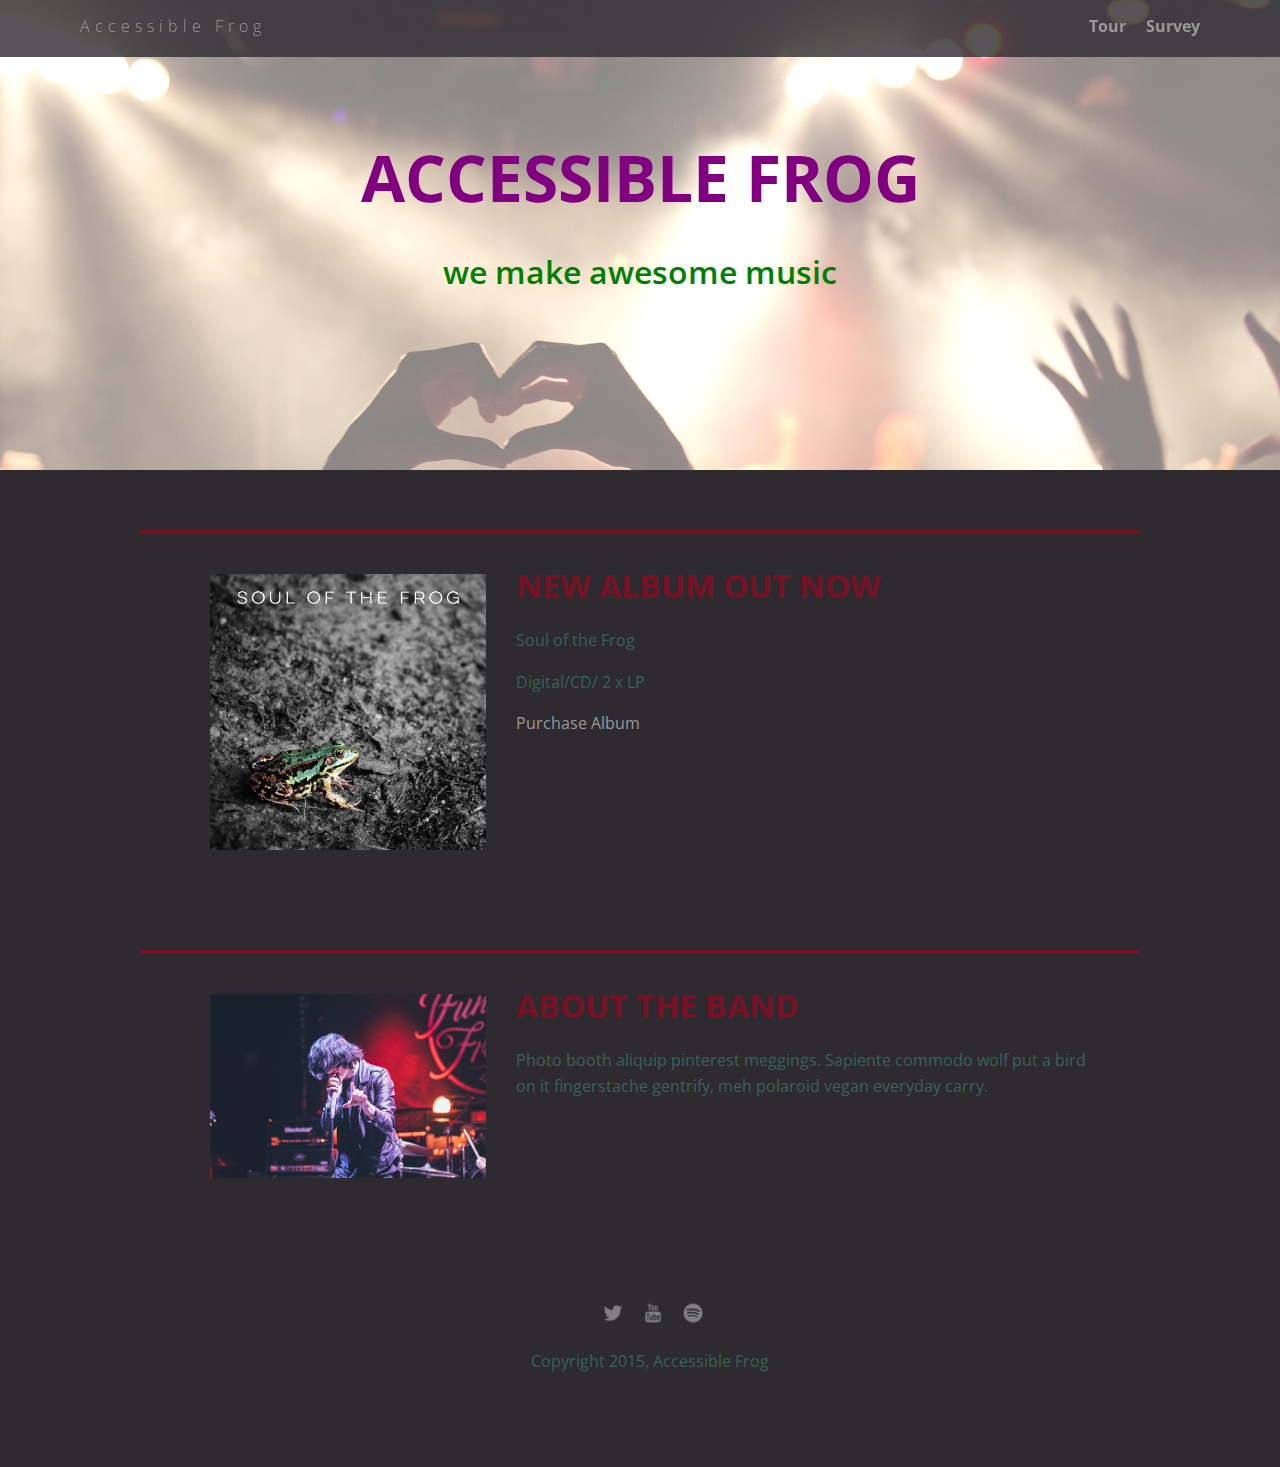
==== index.html @ 10c0a4d9 "styled html text to match header image" ====
<!doctype html>
<html lang="en">
  <head>
	  <meta charset="utf-8">
	  <link href="css/styles.css" rel="stylesheet" type="text/css" />
	  <meta name="viewport" content="width=device-width, initial-scale=1, maximum-scale=1, user-scalable=0"/>
	  <link href='https://fonts.googleapis.com/css?family=Open+Sans:400,300,600' rel='stylesheet' type='text/css'>
	  <title>Accessible Frog</title>
  </head>

  <body>
	<div class="main-nav">
	  <ul class="nav">
		<li class="name"><a href="#">Accessible Frog</a></li>
		<li><a href="tour.html">Tour</a></li>
		<li><a href="survey.html">Survey</a></li>
	  </ul>
	</div>

	<header>
		<h1 class="band-name">Accessible Frog</h1>
		<p class="slogan">we make awesome music</p>
	</header>

	<main>
	  <div class="card">
		<div class="flex">
		  <img class="photo" src= "img/soul_of_the_frog.jpg" alt="soul of the frog album cover">
		  <div class="information">
			<h1 class="heading">New album out now</h1>
			<p>Soul of the Frog</p>
			<p>Digital/CD/ 2 x LP</p>
			<a href="#" class="buy">Purchase Album</a>
		  </div>
		</div>
	  </div>

	  <div class="card">
		<div class="flex">
		  <img class="photo" src= "img/lead_singer.jpg" alt="lead singer on stage">
		  <div class="information">
			<h1 class="heading">About the band</h1>
			<p>Photo booth aliquip pinterest meggings. Sapiente commodo wolf put a bird on it fingerstache gentrify, meh polaroid vegan everyday carry.</p>
		  </div>
		</div>
	  </div>
	</main>

	<footer>
	  <ul>
		<li><a href="#" class="social twitter"></a></li>
		<li><a href="#" class="social youtube"></a></li>
		<li><a href="#" class="social spotify"></a></li>
	  </ul>
	  <p class="copyright">Copyright 2015, Accessible Frog</p>
	</footer>

  </body>
</html>
---- css/styles.css ----
/* Global Layout Set-up */
* {
  box-sizing: border-box;
}

body {
  margin: 0;
  padding: 0;
  text-align: center;
  font-family: 'Open Sans', sans-serif;
  color: #3A6355;
  background: #2d2b30;
}

/* Link Styles */

a {
  text-decoration: none;
  color: #999;
}

a:hover {
  color: #999;
}

/* Section Styles */

h1.band-name {
	color: purple;
	text-transform: uppercase;
	font-size: 4em;
	margin-top: 74px;
}

.slogan {
	color: green;
	font-size: 2em;
	font-weight:600;
	margin-top: -14px;
}

h1 {
  font-size: 2em;
  text-transform: uppercase;
  color: #781125;
  margin-top: 10px;
}

.main-nav {
  width: 100%;
  background: rgba(45, 43, 48, 0.8);
  min-height: 30px;
  padding: 10px;
  position: fixed;
  text-align: center;
}

.nav {
  display: flex;
  justify-content: space-around;
  font-weight: 700;
  list-style-type: none;
  margin: 0 auto;
  padding: 0;
}

.nav .name {
  display: block;
  margin-right: auto;
  color: white;
  letter-spacing: 5px;
}

.nav li {
  padding: 5px 10px 10px 10px;
}

.nav a {
  transition: all .5s;
}

.nav a:hover {
  color: white
}

header {
  text-align: center;
  background: url('../img/concert02_no_text.jpg') no-repeat top center ;
  background-size: cover;
  overflow: hidden;
  padding-top: 60px;
  height: 350px;
}

.tag {
  color: black;
  padding: 10px;
  letter-spacing: 5px;
}

.name{
  font-weight: 300;
}

header .name{
  font-size: 3em;
}
.tagline {
  font-weight: 600;
  padding: 20px;
  text-transform: uppercase;
  color: #781125
}

.card {
  margin: 30px;
  padding: 20px 40px 40px;
  text-align: left;
  border-top: 4px solid #781125;
  clear: both;
}
.card:hover {
  border-color: #96731A;
}

.photo{
  display: block;
  width: 200px;
  height: 0%;
  margin: 0 auto;
}

.information {
  width: 100%;
  text-align: center;
  /*display: inline-block;
  position: absolute;*/
}

/* Footer styles */

footer {
  width: 100%;
  min-height: 30px;
  padding: 20px 0 40px 20px;
}

footer .copyright {
  top: -8px;
  font-size: .75em;
}

footer ul {
  list-style-type: none;
  margin: 0;
  padding: 0;
}

footer ul li {
  display: inline-block;
}

a.social {
  display: inline-block;
  margin-left: 5px;
  width: 30px;
  height: 30px;
  background-size: 30px 30px;
  opacity: .4;
  transition: all .5s;
}

a.twitter {
  background-image: url(../img/twitter-32.png);
}

a.youtube {
  background-image: url(../img/youtube-32.png);
}

a.spotify {
  background-image: url(../img/spotify-32.png);
}

a.social:hover {
  opacity: 1;
}
.clearfix {
  clear: both;
}

/* Styles for larger screens */
@media screen and (min-width: 840px) {

  .flex {
	display: -ms-flexbox;      /* TWEENER - IE 10 */
	display: flex;
	max-width: 1200px;
	-ms-flex-pack: distribute;
  }

  header {
	min-height: 470px;
  }

  .nav {
	max-width: 1200px;
	padding: 0 30px;
  }


  main {
	padding-top: 20px;
  }

  main p {
	line-height: 1.6em;
  }

  .card{
	margin: 40px auto;
	padding: 20px 40px 40px;
	width: 80%;
	max-width: 1000px;
  }

  .photo{
	width: 30%;
	margin: 20px 30px;
  }

  .information{
	text-align: left;
  }

  footer {
	font-size: 1.3em;
	max-width: 1200px;
	margin: 40px auto;
  }
}
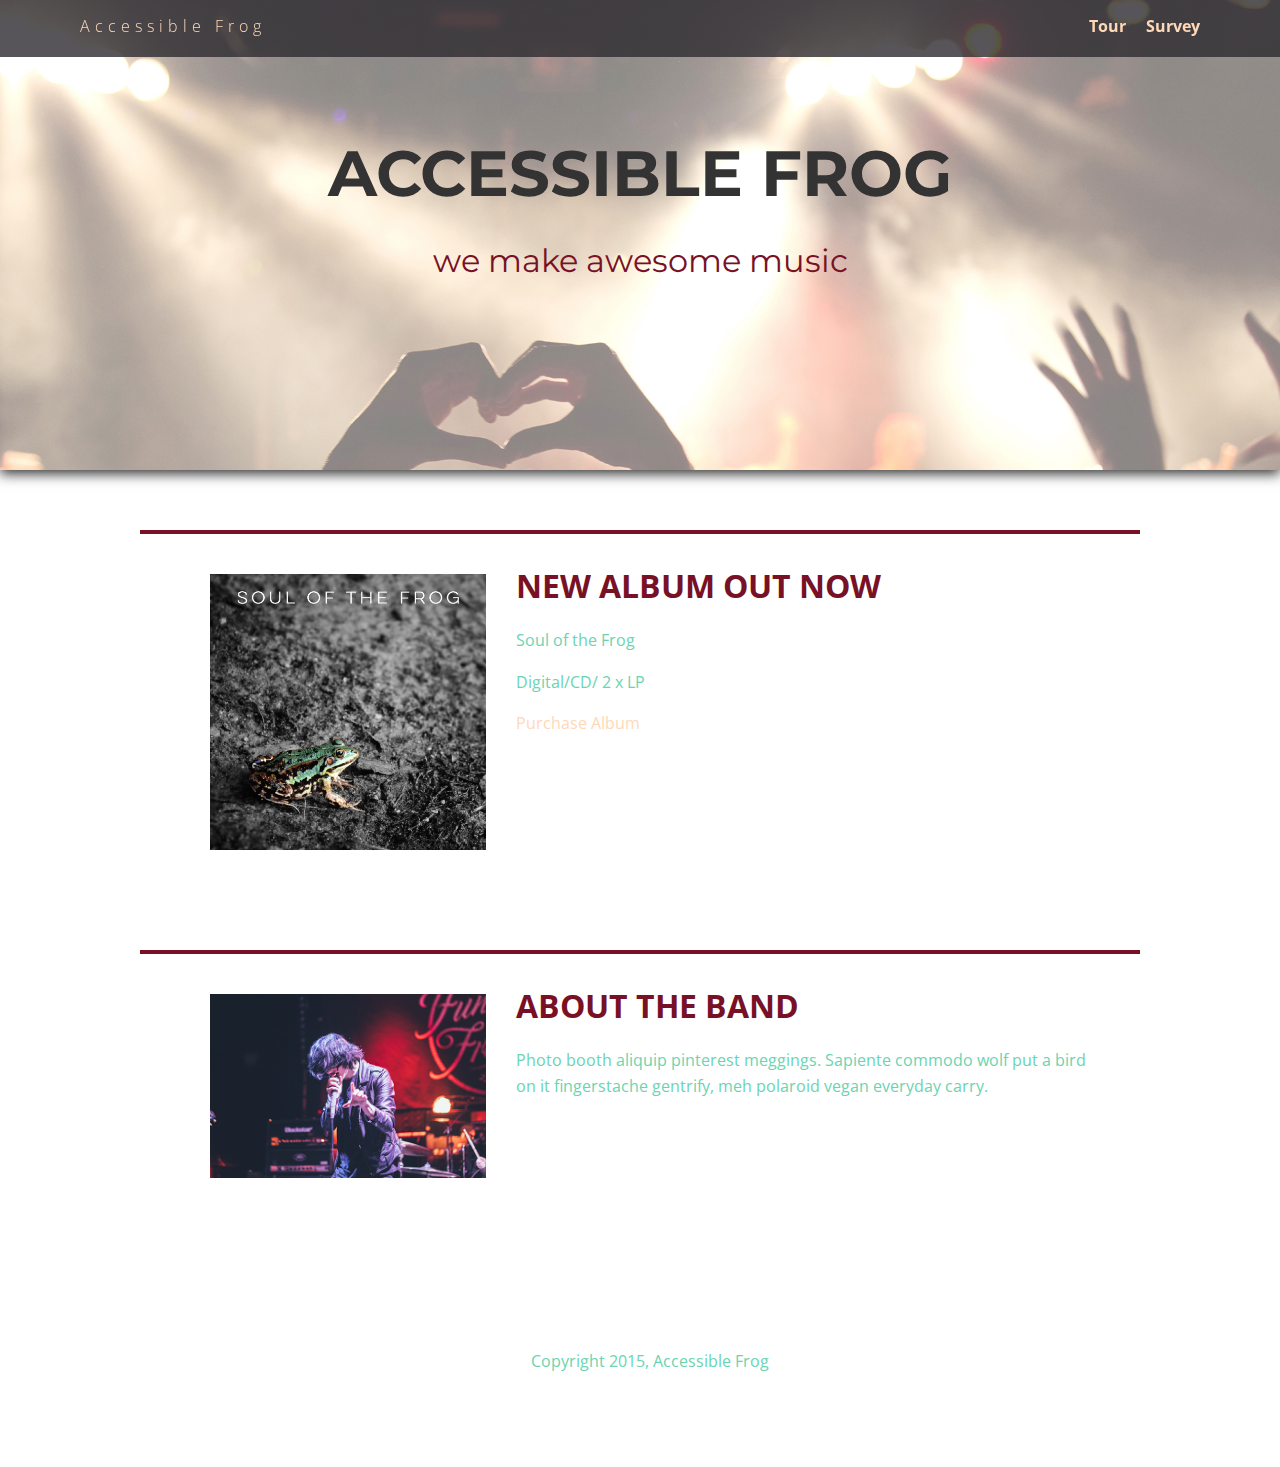
==== commit 0c21dbb9: "changed colors for better contrast and design" ====
--- a/index.html
+++ b/index.html
@@ -5,6 +5,7 @@
 	  <link href="css/styles.css" rel="stylesheet" type="text/css" />
 	  <meta name="viewport" content="width=device-width, initial-scale=1, maximum-scale=1, user-scalable=0"/>
 	  <link href='https://fonts.googleapis.com/css?family=Open+Sans:400,300,600' rel='stylesheet' type='text/css'>
+	  <link href="https://fonts.googleapis.com/css?family=Montserrat" rel="stylesheet">
 	  <title>Accessible Frog</title>
   </head>
 
--- a/css/styles.css
+++ b/css/styles.css
@@ -8,8 +8,8 @@
   padding: 0;
   text-align: center;
   font-family: 'Open Sans', sans-serif;
-  color: #3A6355;
-  background: #2d2b30;
+  color: #6AD4B1;
+  background: #ffffff;
 }
 
 /* Link Styles */
@@ -17,27 +17,14 @@
 a {
   text-decoration: none;
   color: #999;
+	color: #ffd8b7;
 }
 
 a:hover {
-  color: #999;
-}
-
-/* Section Styles */
-
-h1.band-name {
-	color: purple;
-	text-transform: uppercase;
-	font-size: 4em;
-	margin-top: 74px;
-}
-
-.slogan {
-	color: green;
-	font-size: 2em;
-	font-weight:600;
-	margin-top: -14px;
-}
+  color: #ffffff;
+}
+
+/* ----- Section Styles ----- */
 
 h1 {
   font-size: 2em;
@@ -45,6 +32,8 @@
   color: #781125;
   margin-top: 10px;
 }
+
+/* Navigation Menu */
 
 .main-nav {
   width: 100%;
@@ -83,14 +72,34 @@
   color: white
 }
 
+/* Header */
+
 header {
-  text-align: center;
-  background: url('../img/concert02_no_text.jpg') no-repeat top center ;
-  background-size: cover;
-  overflow: hidden;
-  padding-top: 60px;
-  height: 350px;
-}
+	font-family: 'Montserrat', sans-serif;
+	text-align: center;
+	background: url('../img/concert02_no_text.jpg') no-repeat top center ;
+	background-size: cover;
+	overflow: hidden;
+	padding-top: 60px;
+	height: 350px;
+/*	border-bottom: 2px solid #333333;*/
+	box-shadow: 0 4px 12px  #333333;
+}
+
+h1.band-name {
+	color: #333333;
+	text-transform: uppercase;
+	font-size: 4em;
+	margin-top: 74px;
+}
+
+.slogan {
+	color: #781125;
+	font-size: 2em;
+	font-weight:400;
+	margin-top: -14px;
+}
+
 
 .tag {
   color: black;
@@ -119,11 +128,13 @@
   border-top: 4px solid #781125;
   clear: both;
 }
+/* REMOVED HOVER COLOR CHANGE SINCE IT'S VISUALLY CONFUSING
 .card:hover {
   border-color: #96731A;
 }
-
-.photo{
+*/
+
+.photo {
   display: block;
   width: 200px;
   height: 0%;
@@ -133,11 +144,9 @@
 .information {
   width: 100%;
   text-align: center;
-  /*display: inline-block;
-  position: absolute;*/
-}
-
-/* Footer styles */
+}
+
+/* ----- Footer Styles ----- */
 
 footer {
   width: 100%;
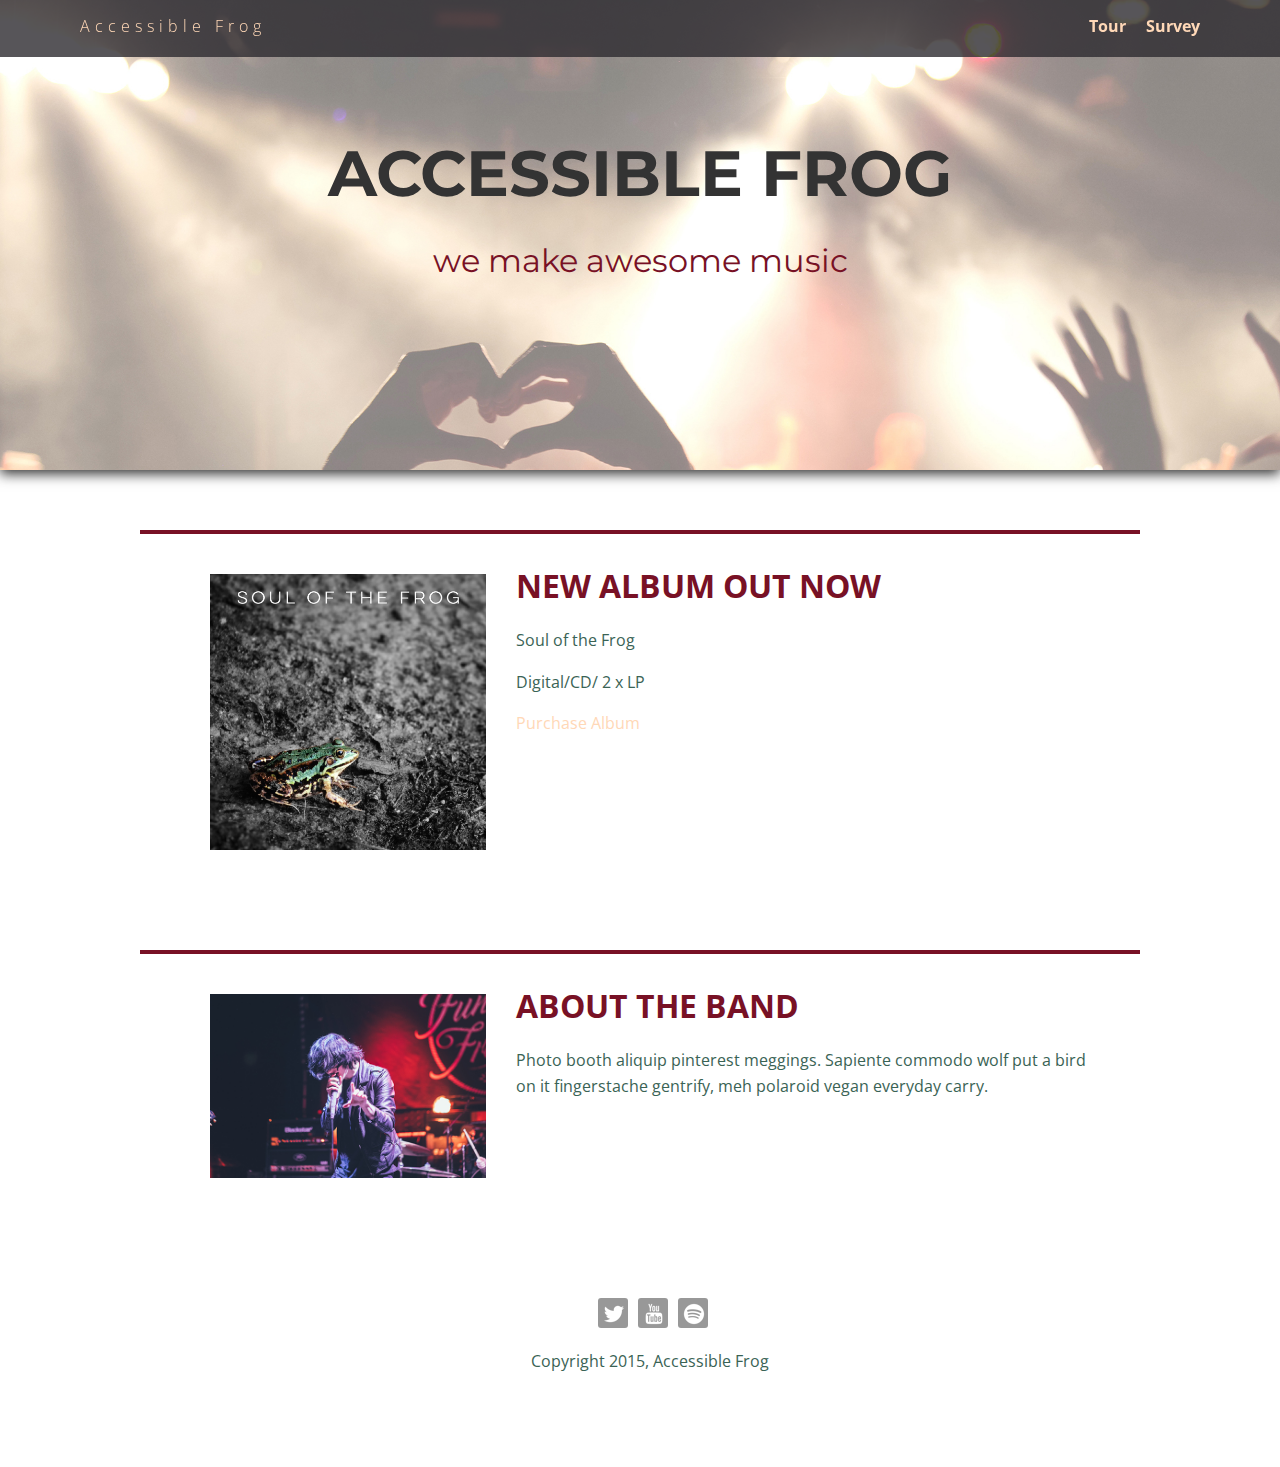
==== commit eaa66b5a: "added aria roles" ====
--- a/index.html
+++ b/index.html
@@ -10,15 +10,15 @@
   </head>
 
   <body>
-	<div class="main-nav">
+	<nav class="main-nav">
 	  <ul class="nav">
 		<li class="name"><a href="#">Accessible Frog</a></li>
 		<li><a href="tour.html">Tour</a></li>
 		<li><a href="survey.html">Survey</a></li>
 	  </ul>
-	</div>
+	</nav>
 
-	<header>
+	<header role="banner">
 		<h1 class="band-name">Accessible Frog</h1>
 		<p class="slogan">we make awesome music</p>
 	</header>
--- a/css/styles.css
+++ b/css/styles.css
@@ -1,27 +1,35 @@
 /* Global Layout Set-up */
 * {
-  box-sizing: border-box;
+	box-sizing: border-box;
+	font-size: 1em;
+}
+
+*:focus {
+	outline: none;
 }
 
 body {
-  margin: 0;
-  padding: 0;
+	margin: 0;
+	padding: 0;
   text-align: center;
   font-family: 'Open Sans', sans-serif;
-  color: #6AD4B1;
+  color: #3A6355;
   background: #ffffff;
 }
 
 /* Link Styles */
 
 a {
-  text-decoration: none;
-  color: #999;
+	text-decoration: none;
 	color: #ffd8b7;
 }
 
 a:hover {
   color: #ffffff;
+}
+
+a:focus {
+
 }
 
 /* ----- Section Styles ----- */
@@ -70,6 +78,11 @@
 
 .nav a:hover {
   color: white
+}
+
+.nav a:focus {
+	color: white;
+	border: 2px solid navy;
 }
 
 /* Header */
@@ -82,7 +95,6 @@
 	overflow: hidden;
 	padding-top: 60px;
 	height: 350px;
-/*	border-bottom: 2px solid #333333;*/
 	box-shadow: 0 4px 12px  #333333;
 }
 
@@ -100,7 +112,6 @@
 	margin-top: -14px;
 }
 
-
 .tag {
   color: black;
   padding: 10px;
@@ -114,6 +125,7 @@
 header .name{
   font-size: 3em;
 }
+
 .tagline {
   font-weight: 600;
   padding: 20px;
@@ -170,13 +182,15 @@
 }
 
 a.social {
-  display: inline-block;
-  margin-left: 5px;
-  width: 30px;
-  height: 30px;
-  background-size: 30px 30px;
-  opacity: .4;
-  transition: all .5s;
+	display: inline-block;
+	margin-left: 5px;
+	width: 30px;
+	height: 30px;
+	background-size: 30px 30px;
+	opacity: .4;
+	transition: all .5s;
+	background: black;
+	border-radius: 3px;
 }
 
 a.twitter {
@@ -191,8 +205,10 @@
   background-image: url(../img/spotify-32.png);
 }
 
-a.social:hover {
-  opacity: 1;
+a.social:hover,
+a.social:focus {
+	opacity: 1;
+	transform: scale(1.1);
 }
 .clearfix {
   clear: both;
@@ -238,7 +254,7 @@
 	margin: 20px 30px;
   }
 
-  .information{
+  .information {
 	text-align: left;
   }
 
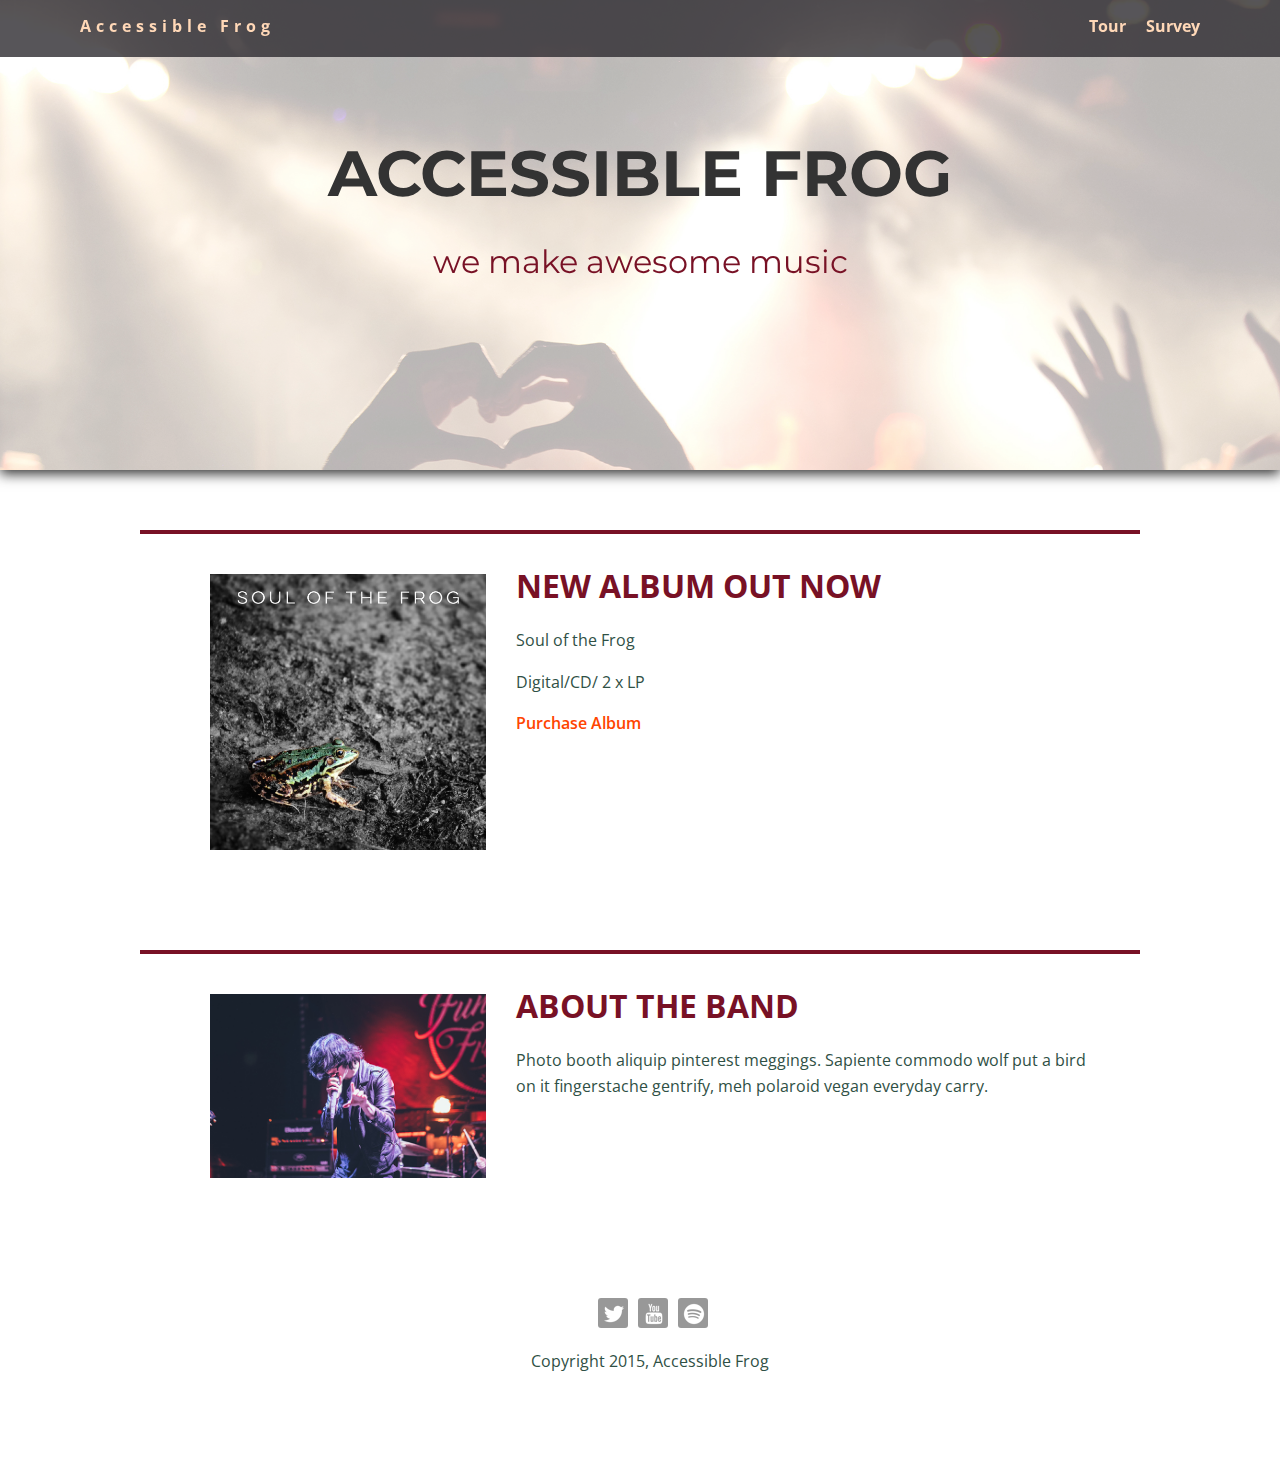
==== commit d99ae17a: "added aria landmarks and labels, validated html and css" ====
--- a/index.html
+++ b/index.html
@@ -10,7 +10,7 @@
   </head>
 
   <body>
-	<nav class="main-nav">
+	<nav class="main-nav" role="navigation">
 	  <ul class="nav">
 		<li class="name"><a href="#">Accessible Frog</a></li>
 		<li><a href="tour.html">Tour</a></li>
@@ -23,26 +23,26 @@
 		<p class="slogan">we make awesome music</p>
 	</header>
 
-	<main>
+	<main role="main">
 	  <div class="card">
 		<div class="flex">
 		  <img class="photo" src= "img/soul_of_the_frog.jpg" alt="soul of the frog album cover">
-		  <div class="information">
-			<h1 class="heading">New album out now</h1>
+		  <section class="information">
+			<h1>New album out now</h1>
 			<p>Soul of the Frog</p>
 			<p>Digital/CD/ 2 x LP</p>
 			<a href="#" class="buy">Purchase Album</a>
-		  </div>
+		  </section>
 		</div>
 	  </div>
 
 	  <div class="card">
 		<div class="flex">
 		  <img class="photo" src= "img/lead_singer.jpg" alt="lead singer on stage">
-		  <div class="information">
-			<h1 class="heading">About the band</h1>
+		  <section class="information">
+			<h1>About the band</h1>
 			<p>Photo booth aliquip pinterest meggings. Sapiente commodo wolf put a bird on it fingerstache gentrify, meh polaroid vegan everyday carry.</p>
-		  </div>
+		  </section>
 		</div>
 	  </div>
 	</main>
@@ -53,7 +53,7 @@
 		<li><a href="#" class="social youtube"></a></li>
 		<li><a href="#" class="social spotify"></a></li>
 	  </ul>
-	  <p class="copyright">Copyright 2015, Accessible Frog</p>
+	  <p class="copyright" role="contentinfo">Copyright 2015, Accessible Frog</p>
 	</footer>
 
   </body>
--- a/css/styles.css
+++ b/css/styles.css
@@ -11,10 +11,10 @@
 body {
 	margin: 0;
 	padding: 0;
-  text-align: center;
-  font-family: 'Open Sans', sans-serif;
-  color: #3A6355;
-  background: #ffffff;
+	text-align: center;
+	font-family: 'Open Sans', sans-serif;
+	color: #2f5045;
+	background: #ffffff;
 }
 
 /* Link Styles */
@@ -26,6 +26,15 @@
 
 a:hover {
   color: #ffffff;
+}
+
+a.buy {
+	color: orangered;
+	font-weight: 600;
+}
+
+a.buy:hover {
+	color: blue;
 }
 
 a:focus {
@@ -90,47 +99,54 @@
 header {
 	font-family: 'Montserrat', sans-serif;
 	text-align: center;
-	background: url('../img/concert02_no_text.jpg') no-repeat top center ;
-	background-size: cover;
 	overflow: hidden;
 	padding-top: 60px;
-	height: 350px;
+	min-height: 350px;
 	box-shadow: 0 4px 12px  #333333;
+	display: block;
+	position: relative;
+}
+
+/* Added pseudo-element in order to reduce the opacity of the background image for better contrast. */
+header:after {
+	content: "";
+	background: url('../img/concert02_no_text.jpg') no-repeat top center;
+	background-size: cover;
+	opacity: .6;
+	position: absolute;
+	padding-top: 60px;
+	overflow: hidden;
+	top: 0;
+	left: 0;
+	bottom: 0;
+	right: 0;
+	z-index: -1;
 }
 
 h1.band-name {
 	color: #333333;
+	text-align: center;
 	text-transform: uppercase;
-	font-size: 4em;
+	font-size: 2em;
+	margin: auto;
 	margin-top: 74px;
+	max-width: 90%;
+	padding: 0;
 }
 
 .slogan {
 	color: #781125;
-	font-size: 2em;
-	font-weight:400;
-	margin-top: -14px;
+	font-size: 1.25em;
+	font-weight: 400;
+	margin: auto;
+	margin-top: 30px;
+	max-width: 70%;
 }
 
 .tag {
   color: black;
   padding: 10px;
   letter-spacing: 5px;
-}
-
-.name{
-  font-weight: 300;
-}
-
-header .name{
-  font-size: 3em;
-}
-
-.tagline {
-  font-weight: 600;
-  padding: 20px;
-  text-transform: uppercase;
-  color: #781125
 }
 
 .card {
@@ -214,7 +230,25 @@
   clear: both;
 }
 
+/* ACCESSIBILITY FEATURES */
+/* Hide Hints */
+.hint {
+	visibility: hidden;
+}
+
+/* ----- MEDIA QUERIES ----- */
 /* Styles for larger screens */
+
+@media screen and (min-width: 350px) {
+	h1.band-name {
+		font-size: 3em;
+	}
+
+	.slogan {
+		font-size: 1.5em;
+	}
+
+}
 @media screen and (min-width: 840px) {
 
   .flex {
@@ -228,6 +262,15 @@
 	min-height: 470px;
   }
 
+	h1.band-name {
+		font-size: 4em;
+		max-width: 90%;
+	}
+
+	.slogan {
+		font-size: 2em;
+	}
+
   .nav {
 	max-width: 1200px;
 	padding: 0 30px;
@@ -249,7 +292,7 @@
 	max-width: 1000px;
   }
 
-  .photo{
+  .photo {
 	width: 30%;
 	margin: 20px 30px;
   }
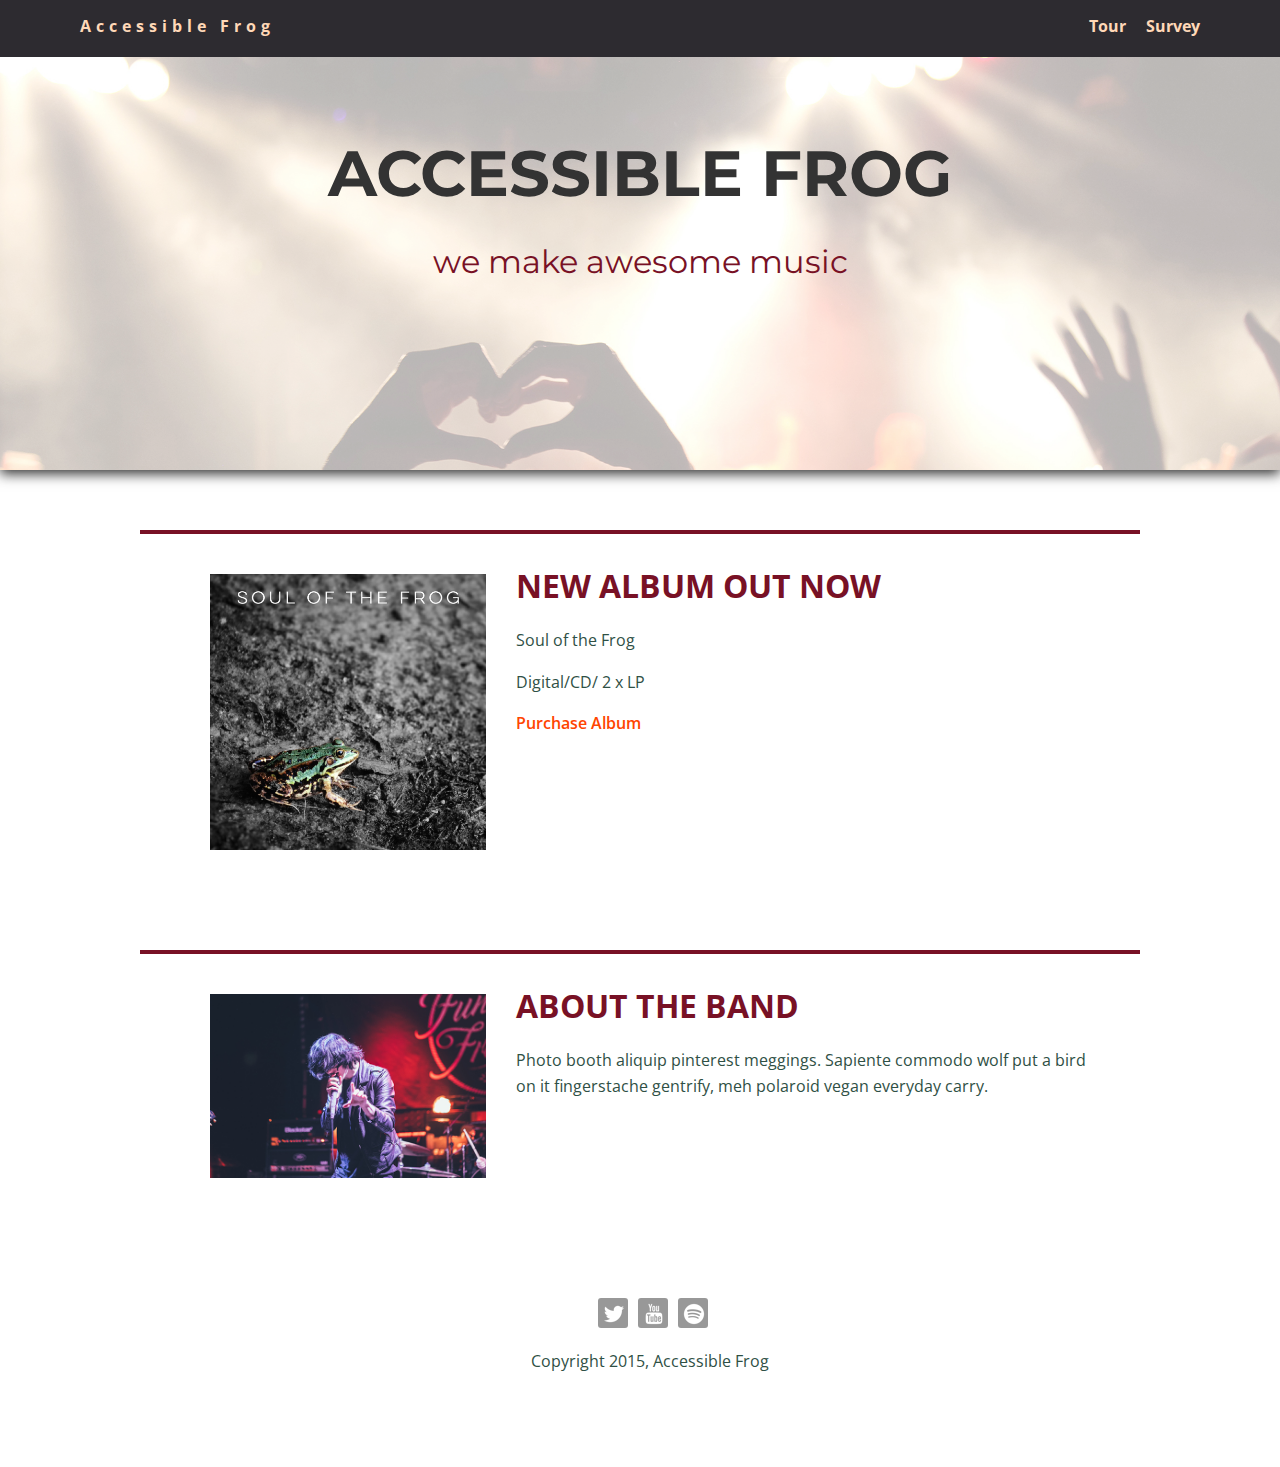
==== commit f1b23ab8: "added titles to social media links on index.html" ====
--- a/index.html
+++ b/index.html
@@ -49,9 +49,9 @@
 
 	<footer>
 	  <ul>
-		<li><a href="#" class="social twitter"></a></li>
-		<li><a href="#" class="social youtube"></a></li>
-		<li><a href="#" class="social spotify"></a></li>
+		<li><a href="#" class="social twitter" title="twitter"></a></li>
+		<li><a href="#" class="social youtube" title="youtube"></a></li>
+		<li><a href="#" class="social spotify" title="spotify"></a></li>
 	  </ul>
 	  <p class="copyright" role="contentinfo">Copyright 2015, Accessible Frog</p>
 	</footer>
--- a/css/styles.css
+++ b/css/styles.css
@@ -37,8 +37,9 @@
 	color: blue;
 }
 
-a:focus {
-
+a.buy:focus {
+	color: blue;
+	border: 1px solid lightblue;
 }
 
 /* ----- Section Styles ----- */
@@ -54,11 +55,12 @@
 
 .main-nav {
   width: 100%;
-  background: rgba(45, 43, 48, 0.8);
+  background: rgba(45, 43, 48, 1);
   min-height: 30px;
   padding: 10px;
   position: fixed;
   text-align: center;
+	z-index: 2;
 }
 
 .nav {
@@ -91,7 +93,7 @@
 
 .nav a:focus {
 	color: white;
-	border: 2px solid navy;
+	border: 2px solid lightblue;
 }
 
 /* Header */
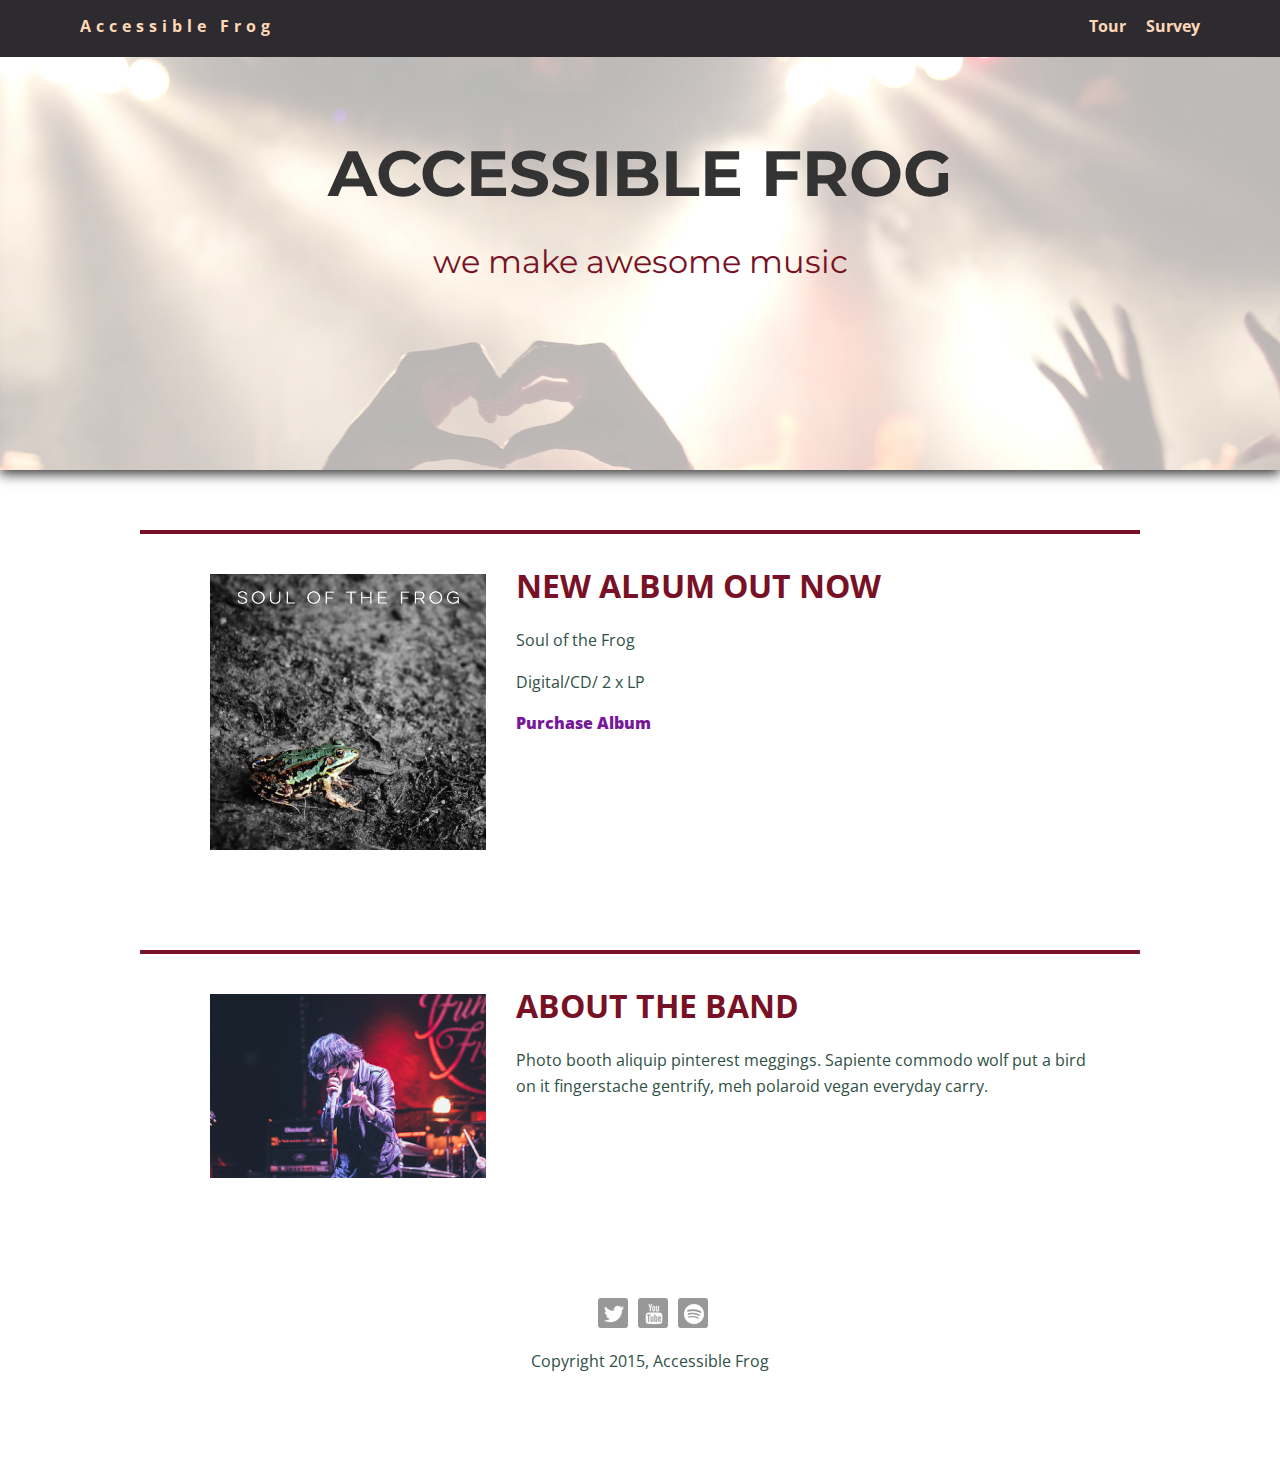
==== commit 4625b780: "added dummy links to social media" ====
--- a/index.html
+++ b/index.html
@@ -49,9 +49,9 @@
 
 	<footer>
 	  <ul>
-		<li><a href="#" class="social twitter" title="twitter"></a></li>
-		<li><a href="#" class="social youtube" title="youtube"></a></li>
-		<li><a href="#" class="social spotify" title="spotify"></a></li>
+		<li><a href="http://www.twitter.com/accessiblefrog" class="social twitter" title="twitter"></a></li>
+		<li><a href="http://www.youtube.com/accessiblefrogband" class="social youtube" title="youtube"></a></li>
+		<li><a href="http://www.spotify.com/accessiblefrog" class="social spotify" title="spotify"></a></li>
 	  </ul>
 	  <p class="copyright" role="contentinfo">Copyright 2015, Accessible Frog</p>
 	</footer>
--- a/css/styles.css
+++ b/css/styles.css
@@ -29,16 +29,16 @@
 }
 
 a.buy {
-	color: orangered;
-	font-weight: 600;
+	color: #771899;
+	font-weight: 800;
 }
 
 a.buy:hover {
-	color: blue;
+	color: #006000;
 }
 
 a.buy:focus {
-	color: blue;
+	color: #006000;
 	border: 1px solid lightblue;
 }
 
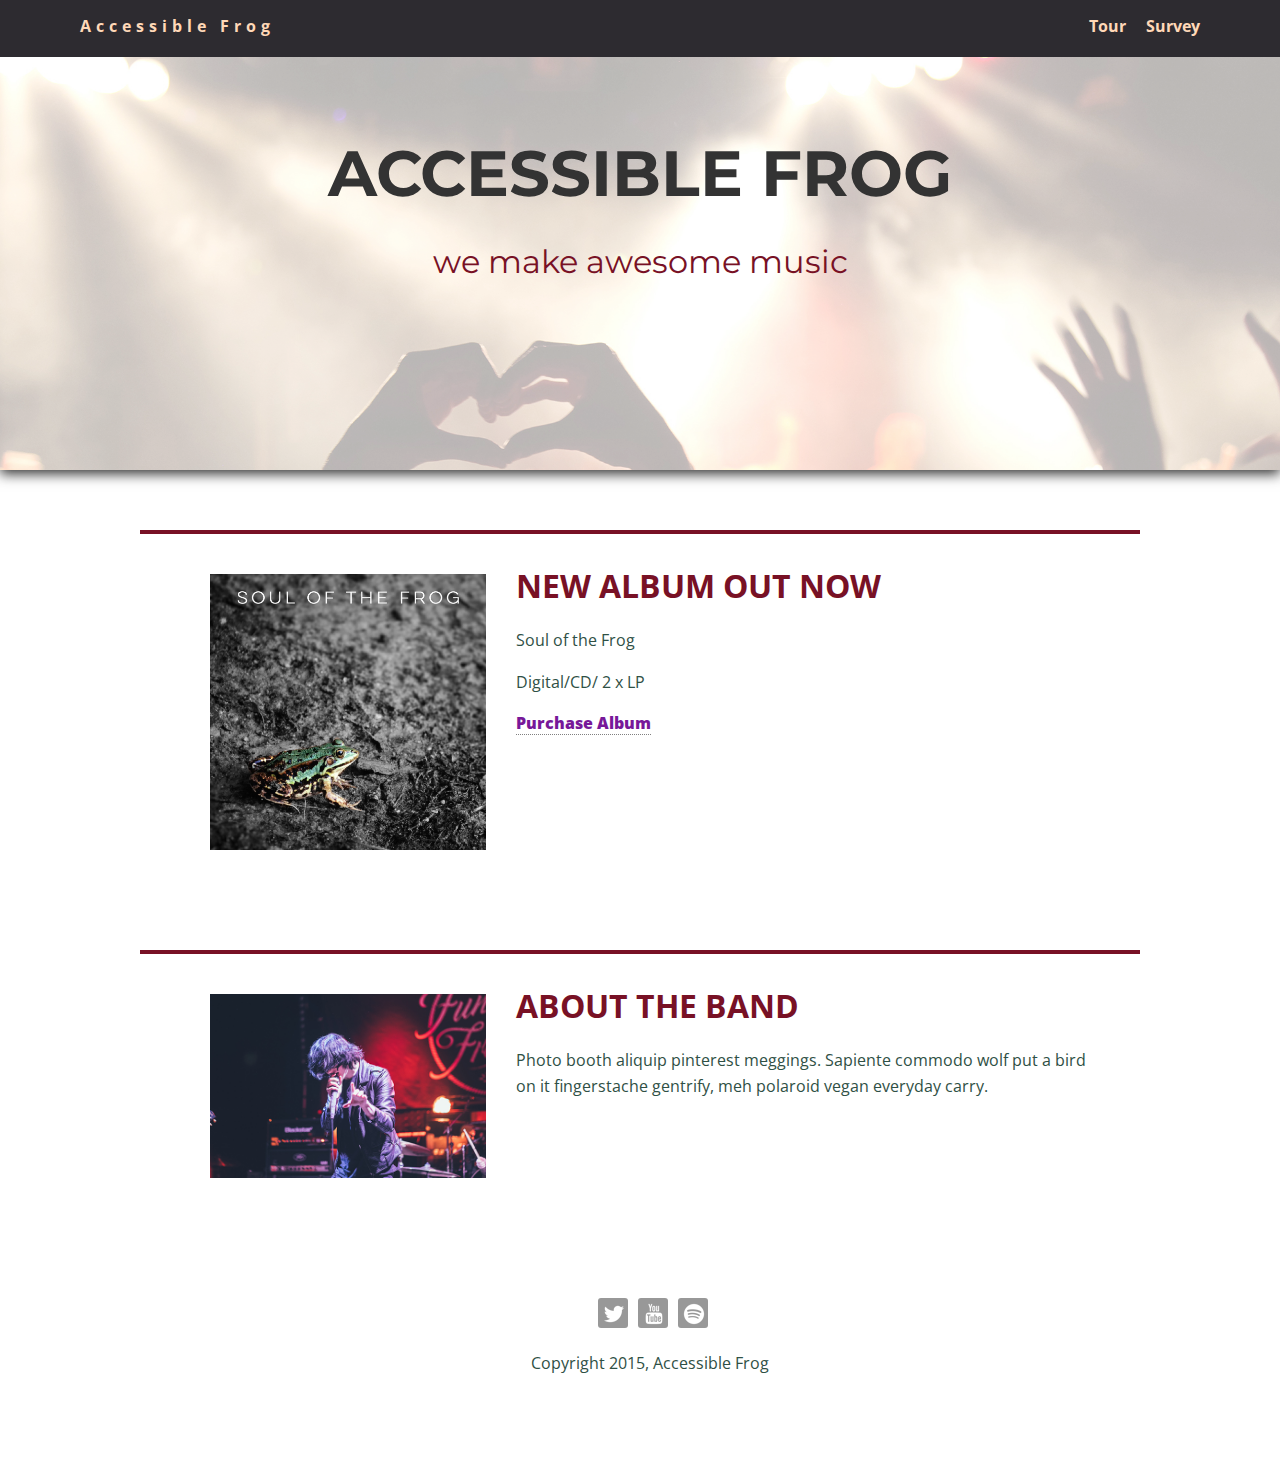
==== commit 4ae42751: "redid work that was erased -- grr" ====
--- a/index.html
+++ b/index.html
@@ -49,9 +49,9 @@
 
 	<footer>
 	  <ul>
-		<li><a href="http://www.twitter.com/accessiblefrog" class="social twitter" title="twitter"></a></li>
-		<li><a href="http://www.youtube.com/accessiblefrogband" class="social youtube" title="youtube"></a></li>
-		<li><a href="http://www.spotify.com/accessiblefrog" class="social spotify" title="spotify"></a></li>
+		<li><a href="http://www.twitter.com/accessiblefrog" class="social twitter"><img src="img/twitter-32.png" alt="twitter icon" title="twitter"></a></li>
+		<li><a href="http://www.youtube.com/accessiblefrogband" class="social youtube"><img src= "img/youtube-32.png" alt="youtube icon"  title="youtube"></a></li>
+		<li><a href="http://www.spotify.com/accessiblefrog" class="social spotify"><img src= "img/spotify-32.png" alt="spotify icon" title="spotify"></a></li>
 	  </ul>
 	  <p class="copyright" role="contentinfo">Copyright 2015, Accessible Frog</p>
 	</footer>
--- a/css/styles.css
+++ b/css/styles.css
@@ -30,6 +30,7 @@
 
 a.buy {
 	color: #771899;
+	border-bottom: 1px dotted grey;
 	font-weight: 800;
 }
 
@@ -158,6 +159,7 @@
   border-top: 4px solid #781125;
   clear: both;
 }
+
 /* REMOVED HOVER COLOR CHANGE SINCE IT'S VISUALLY CONFUSING
 .card:hover {
   border-color: #96731A;
@@ -175,6 +177,7 @@
   width: 100%;
   text-align: center;
 }
+
 
 /* ----- Footer Styles ----- */
 
@@ -209,18 +212,7 @@
 	transition: all .5s;
 	background: black;
 	border-radius: 3px;
-}
-
-a.twitter {
-  background-image: url(../img/twitter-32.png);
-}
-
-a.youtube {
-  background-image: url(../img/youtube-32.png);
-}
-
-a.spotify {
-  background-image: url(../img/spotify-32.png);
+	margin-bottom: 0;
 }
 
 a.social:hover,
